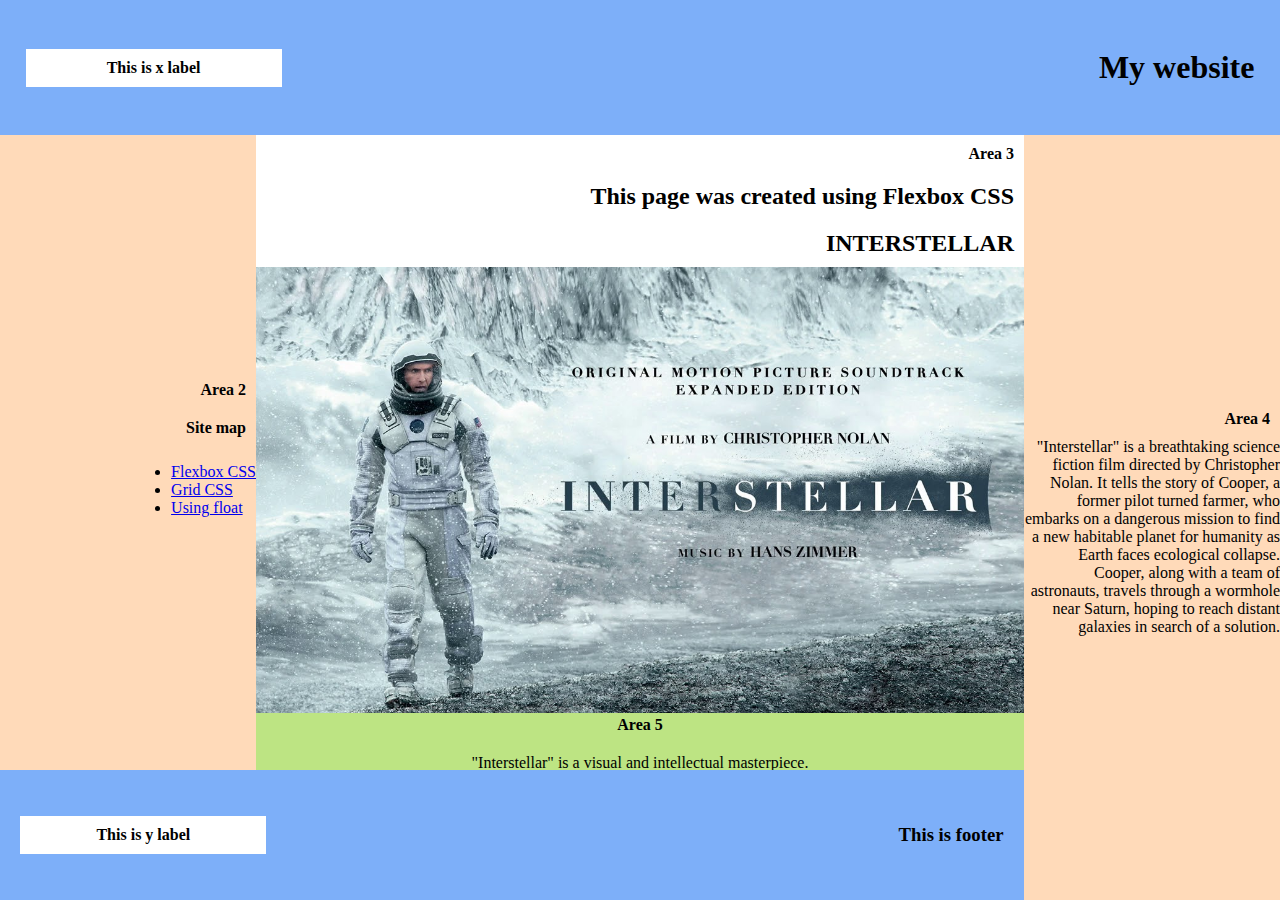
==== index.html @ 9c3b8111 "1" ====
<!--This page was created using Flexbox CSS-->
<!DOCTYPE html>
<html>
    <head>
        <title>My website</title>
        <link rel="stylesheet" type="text/css" href="css/flex-style.css">
    </head>
    <body>
        <header class="header blue">
            <div class="x-area white">
                <h4>This is x label</h4>
            </div>
            <h1>My website</h1>
        </header>

        <div class="area-23456">
            <div class="area-2356">


                <main class="area-235">
                    <nav class="area-2 orange">
                        <h4>Area 2</h4>
                        <h4>Site map</h4>
                        <ul>
                            <li><a href="index.html">Flexbox CSS</a></li>
                            <li><a href="grid.html">Grid CSS</a></li>
                            <li><a href="float.html">Using float</a></li>
                        </ul>
                    </nav>

                        <div class="area-35">
                            <article class="area-3">
                                    <h4>Area 3</h4>
                                    <h2>This page was created using Flexbox CSS</h2>
                                    <h2>INTERSTELLAR</h2>
                                <div class="image-wrapper">
                                    <img src="images/1.jpg" alt="1" usemap="#img-map">
                                </div>

                            </article>

                            <article class="area-5 green">
                                <h4>Area 5</h4>
                                <p>"Interstellar" is a visual and intellectual masterpiece.</p>
                            </article>
                        </div>

                </main>
                <footer class="footer blue">
                    <div class="y-area white">
                        <h4>This is y label</h4>
                    </div>
                    <h3>This is footer</h3>
                </footer>


            </div>
            <aside class="area-4 orange">
                <h4>Area 4</h4>
                <p2> "Interstellar" is a breathtaking science fiction film directed by Christopher Nolan. It tells the story of Cooper, a former pilot turned farmer, who embarks on a dangerous mission to find a new habitable planet for humanity as Earth faces ecological collapse. Cooper, along with a team of astronauts, travels through a wormhole near Saturn, hoping to reach distant galaxies in search of a solution. </p2>
            </aside>
        </div>




    </body>
</html>
---- css/flex-style.css ----
body, html{
    margin:0;
    height:100%;
}

body{
    display:flex;
    flex-direction: column;
    justify-content: space-between;
}

p, h2, h4{
    margin:0;
    padding:10px;
    text-align: center;
}

.header {
    display: flex;
    align-items:center;
    justify-content:space-between;
    height: 15%;
}

.header h1, .footer h3{
    margin:2%;
}

.footer{
    display:flex;
    height: 17%;
    align-items: center;
    justify-content: space-between;


}

.x-area{
    margin:2%;
    width:20%;
    display: flex;
    align-items: center;
    justify-content: center;
}
.y-area{
    margin: 2%;
    width: 24%;
    display: flex;
    align-items: center;
    justify-content: center;
}
.area-23456{
    display:flex;
    justify-content: space-between;
    height: 85%;
}

.area-2356{
    display: flex;
    flex-direction: column;
    width: 80%;
    justify-content: space-between;
}




.area-2{
    width:25%;
    justify-items: right;
    align-content: center;
}

.area-235{
    display:flex;
    height: 83%;
}
.image-wrapper{
    display:flex;
    justify-content: space-around;
    height: 78%;
    width: 100%;
}
p2{
    text-align: right;
}



.area-456{
    height:100%;
    width:100%;
    display: flex;
    justify-content: center;
}

.area-35{
    width:75%;
}

.area-3{
    height:90%;
    justify-items: right;
    align-content: center;
}

.area-5{
    height:10%;
    align-content: center;
}

.area-4{
    width: 20%;
    height: 100%;
    display: flex;
    flex-direction: column;
    align-items: flex-end;
    justify-content: center;
}

.blue{
    background-color: rgb(125, 175, 249);
}

.orange{
    background-color: peachpuff;
}

.green{
    background-color: rgb(189, 228, 131);
}

.white{
    background-color: white;
}
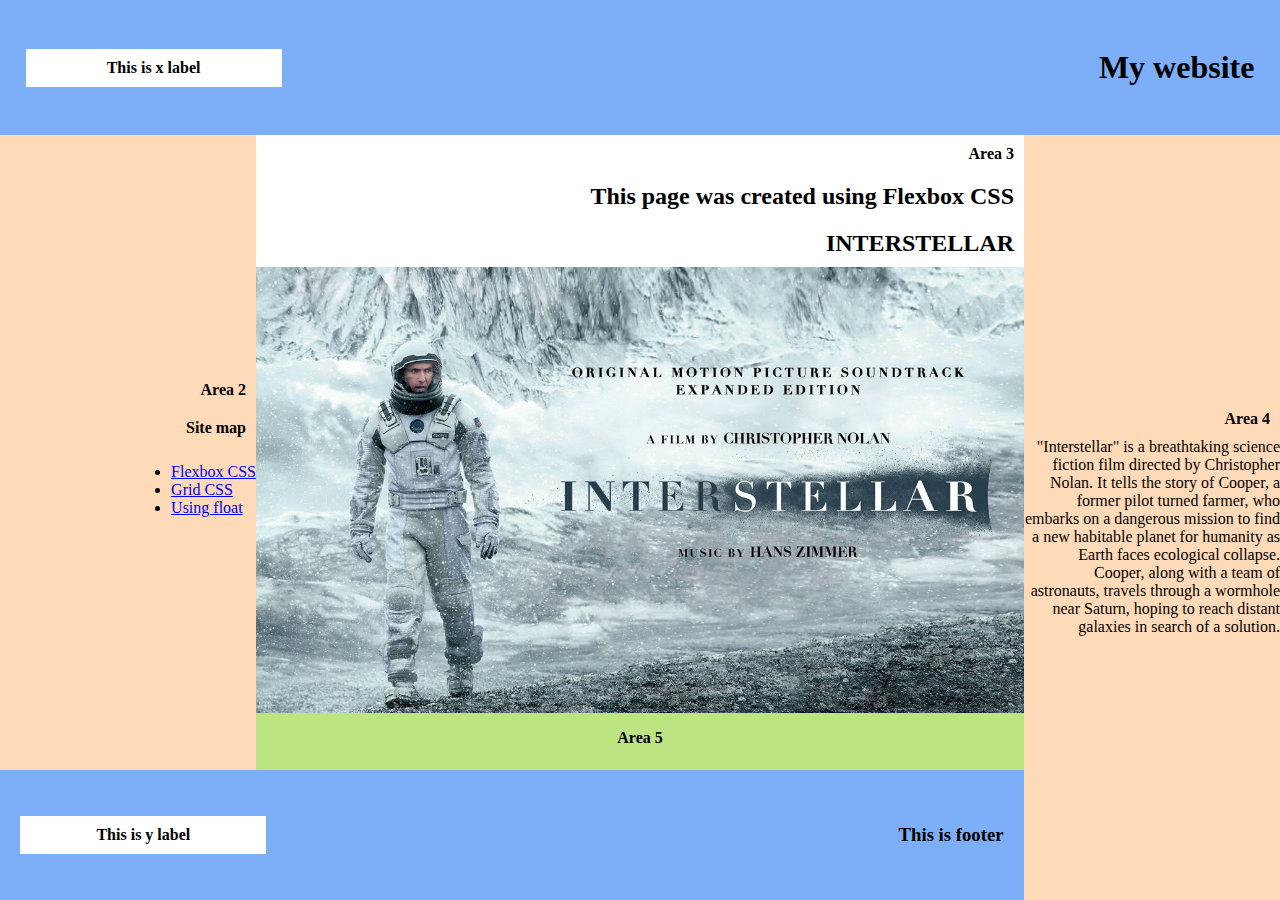
==== commit e866ca55: "Update index.html" ====
--- a/index.html
+++ b/index.html
@@ -41,7 +41,7 @@
 
                             <article class="area-5 green">
                                 <h4>Area 5</h4>
-                                <p>"Interstellar" is a visual and intellectual masterpiece.</p>
+                        
                             </article>
                         </div>
 
@@ -65,4 +65,4 @@
 
 
     </body>
-</html>+</html>
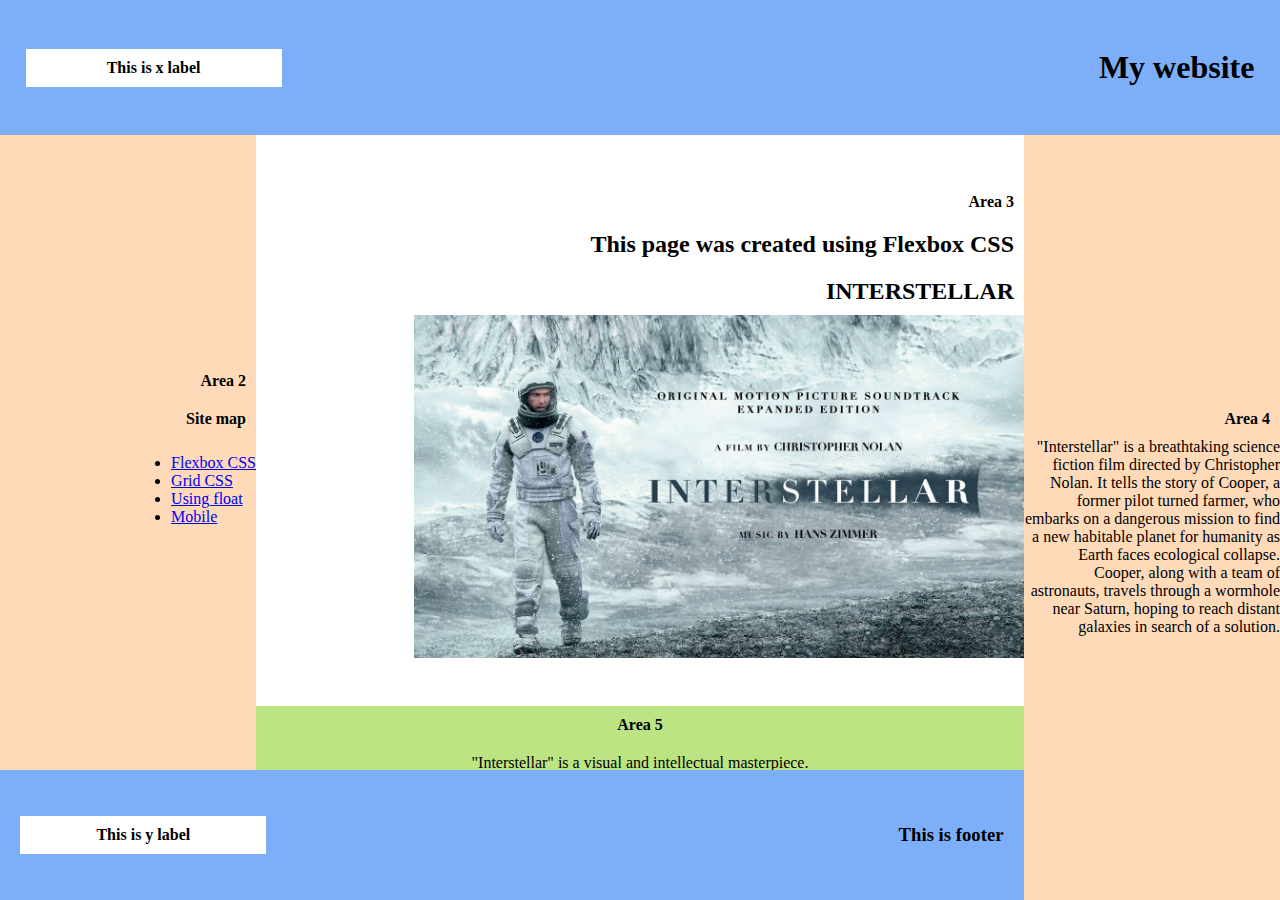
==== commit 01fad233: "1" ====
--- a/index.html
+++ b/index.html
@@ -25,6 +25,7 @@
                             <li><a href="index.html">Flexbox CSS</a></li>
                             <li><a href="grid.html">Grid CSS</a></li>
                             <li><a href="float.html">Using float</a></li>
+                            <li><a href="Mobile.html">Mobile</a></li>
                         </ul>
                     </nav>
 
@@ -41,7 +42,7 @@
 
                             <article class="area-5 green">
                                 <h4>Area 5</h4>
-                        
+                                <p>"Interstellar" is a visual and intellectual masterpiece.</p>
                             </article>
                         </div>
 
@@ -65,4 +66,4 @@
 
 
     </body>
-</html>
+</html>--- a/css/flex-style.css
+++ b/css/flex-style.css
@@ -77,8 +77,8 @@
 }
 .image-wrapper{
     display:flex;
-    justify-content: space-around;
-    height: 78%;
+    justify-content: flex-end;
+    height: 60%;
     width: 100%;
 }
 p2{
@@ -132,4 +132,4 @@
 
 .white{
     background-color: white;
-}+}
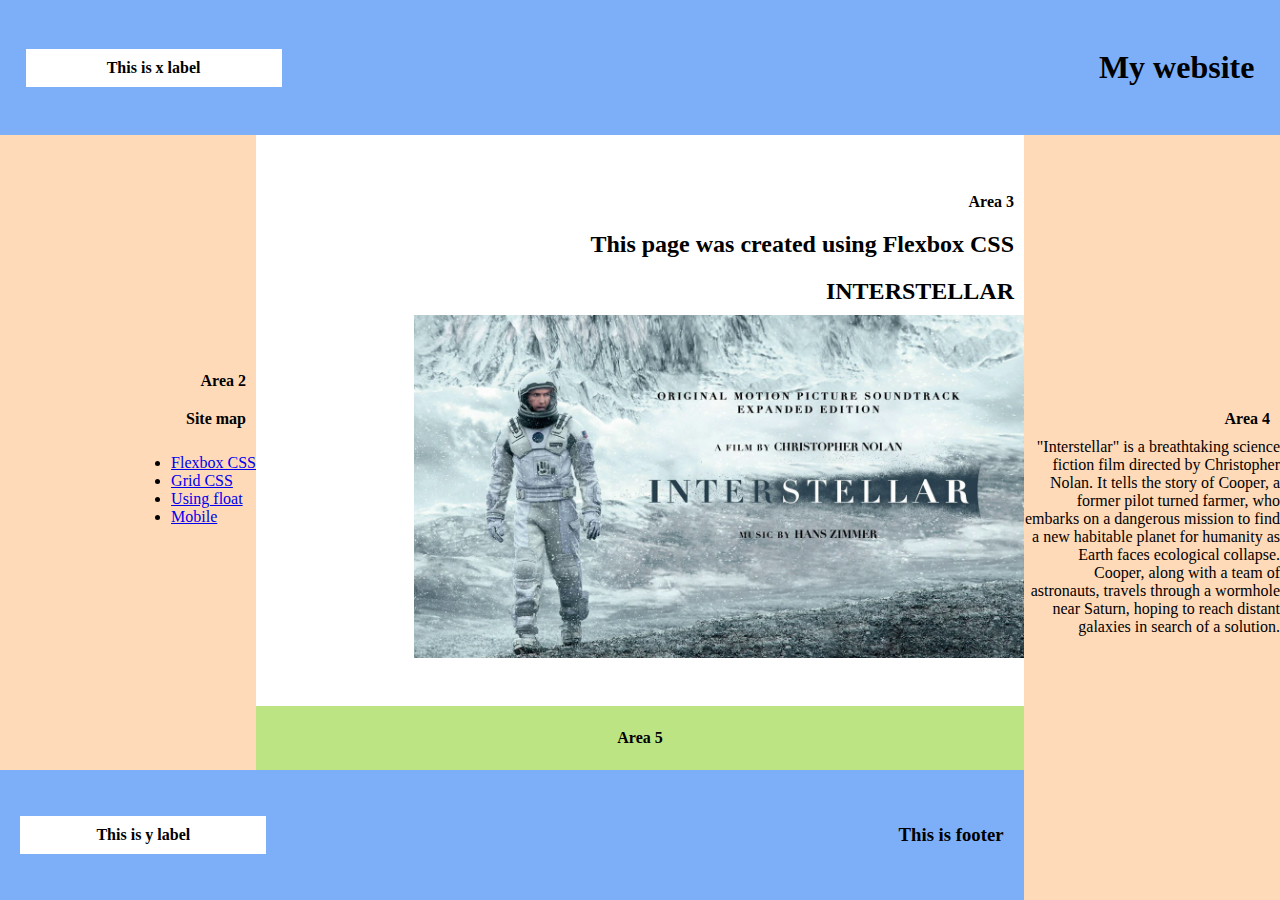
==== commit ee2be74a: "Merge remote-tracking branch 'LAB2/master'" ====
--- a/index.html
+++ b/index.html
@@ -42,7 +42,7 @@
 
                             <article class="area-5 green">
                                 <h4>Area 5</h4>
-                                <p>"Interstellar" is a visual and intellectual masterpiece.</p>
+                        
                             </article>
                         </div>
 
@@ -66,4 +66,4 @@
 
 
     </body>
-</html>+</html>
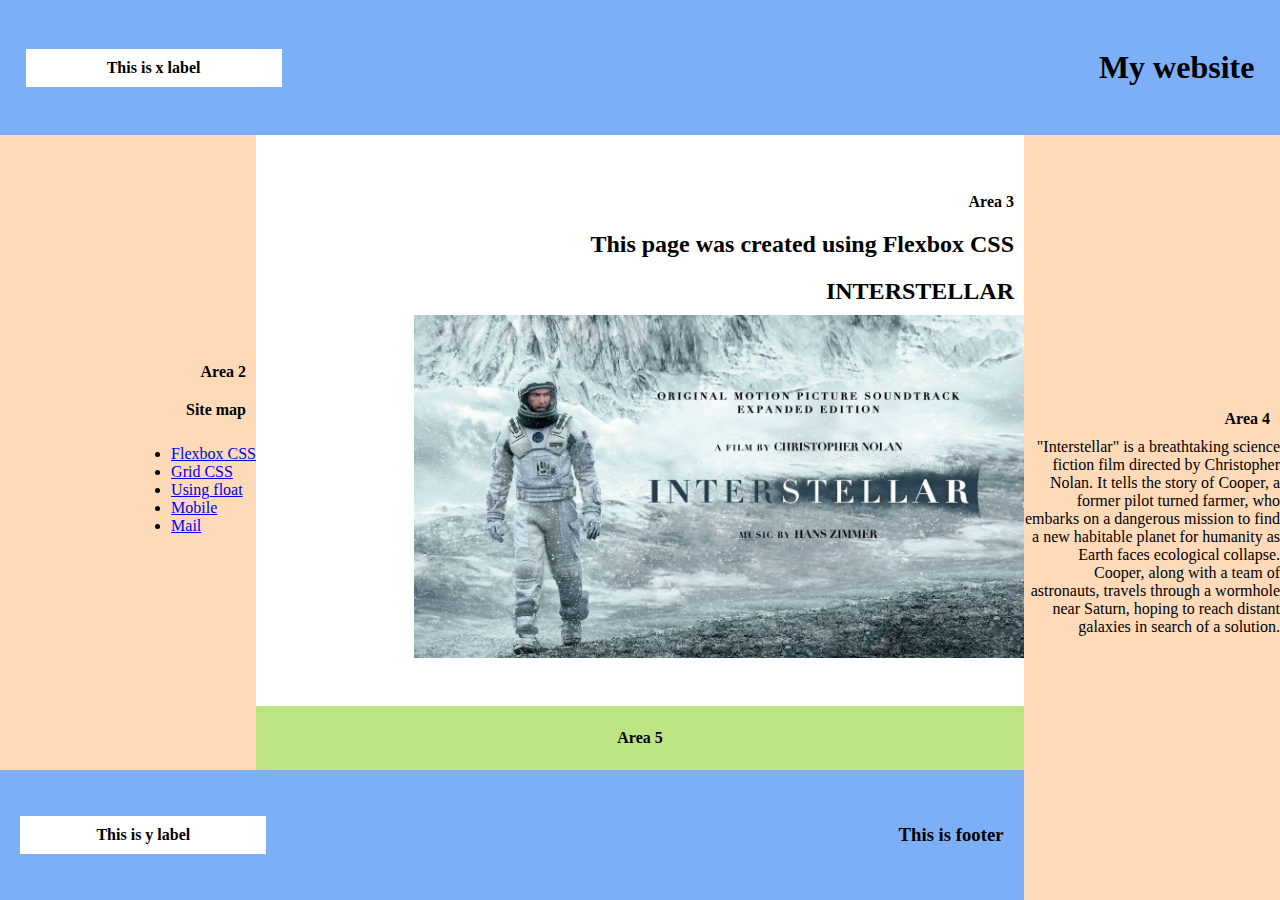
==== commit 66b8c5b7: "Update index.html" ====
--- a/index.html
+++ b/index.html
@@ -26,6 +26,7 @@
                             <li><a href="grid.html">Grid CSS</a></li>
                             <li><a href="float.html">Using float</a></li>
                             <li><a href="Mobile.html">Mobile</a></li>
+                            <li><a href="mail.html">Mail</a></li
                         </ul>
                     </nav>
 
